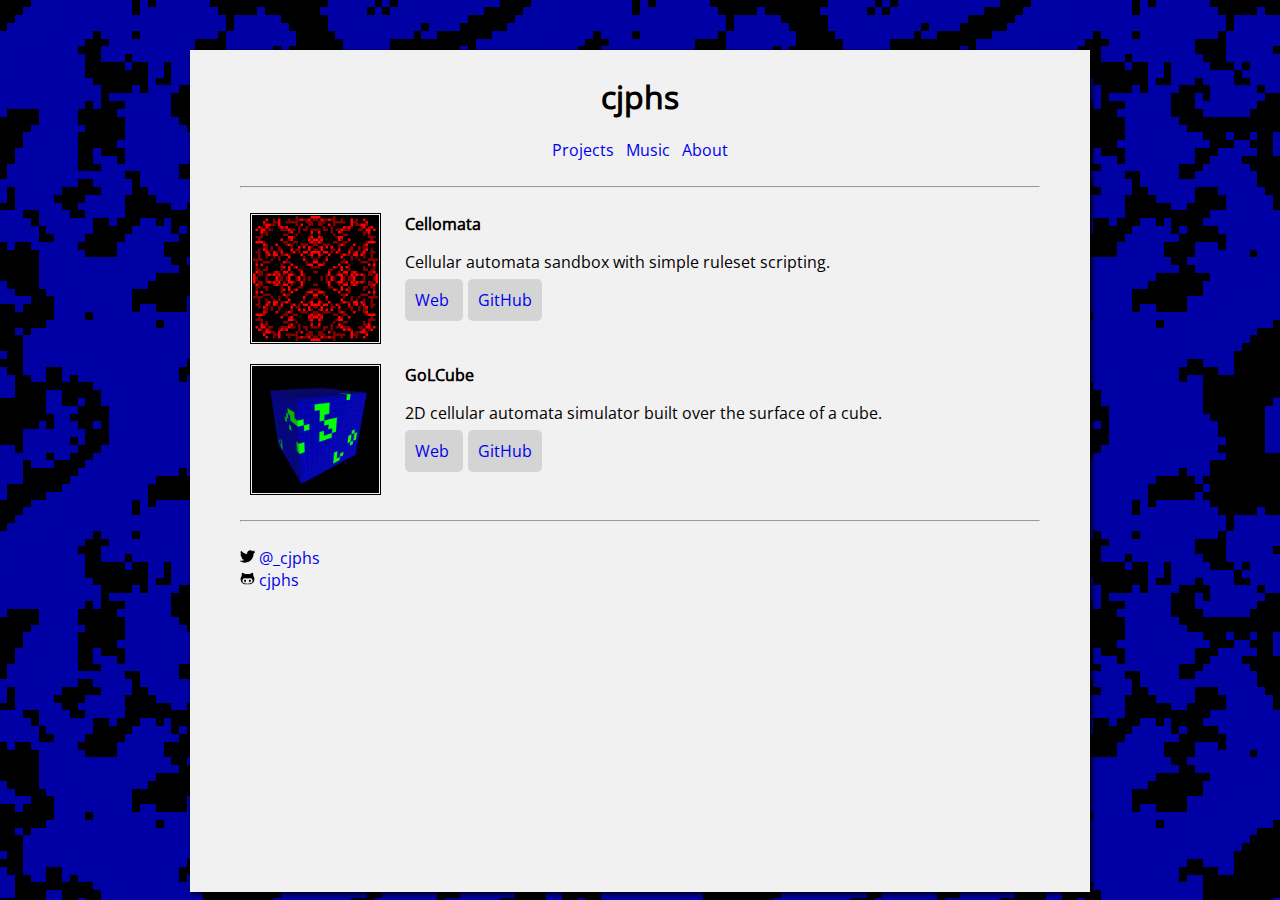
==== index.html @ fe5af617 "ca_script -> cellomata" ====
<head>
    <link href="style.css" rel="stylesheet">
</head>

<html>
    <body>
        <center>
            <h1>cjphs</h1>
            <a href="/index.html">Projects</a> &nbsp <a href="/music.html">Music</a> &nbsp <a href="/about.html">About</a>

        </center>
        <hr>

        <div class="project">
            <div class="thumb">
                <img src="/assets/project_thumbnails/ca_script_thumbnail.png"></img>
            </div>
            <div class="desc"> 
                <b>Cellomata</b>
                <p>
                    Cellular automata sandbox with simple ruleset scripting.
                </p>

                
                <div class="button-link">
                    <a href="https://cjphs.github.io/cellomata/web/" target="_blank">
                        Web
                    </a>
                </div>
                
                <div class="button-link">
                    <a href="https://cjphs.github.io/cellomata/web/" target="_blank">
                        GitHub
                    </a>
                </div>
            </div>
        </div>

        <div class="project">
            <div class="thumb">
                <img src="/assets/project_thumbnails/golcube_thumbnail.png"></img>
            </div>
            <div class="desc"> 
                <b>GoLCube</b>
                <p>
                    2D cellular automata simulator built over the surface of a cube.
                </p>
                
                <div class="button-link">
                    <a href="https://cjphs.github.io/golcube/" target="_blank">
                        Web
                    </a>
                </div>
                
                <div class="button-link">
                    <a href="https://github.com/cjphs/golcube" target="_blank">
                        GitHub
                    </a>
                </div>
            </div>
        </div>

        <hr>
        <img src="/assets/twitter.svg" style="height:15px"></img> <a href="https://twitter.com/_cjphs/" target="_blank">@_cjphs</a> <br>
        <img src="/assets/github.svg" style="height:15px"></img> <a href="https://github.com/cjphs" target="_blank">cjphs</a>

    </body>
</html>

<!-- 
                 -->
---- style.css ----
@font-face {
  font-family: OpenSans;
  src: url("assets/OpenSans-Regular.ttf");
}

html {

    font-family: OpenSans;
    text-align: justify;

    background-image: url("/assets/bg-ca.png");
}

body {
    background-color: rgb(241, 241, 241);
    color: rgb(5, 0, 0);
    
    margin-top: 50px;

    margin-left: auto;
    margin-right: auto;
    width: 800px;
    max-width: 80%;

    min-height: 100px;

    padding: 50px;
    padding-top: 25px;
    padding-bottom: 25px;

    box-shadow: 2px 2px 5px black;
}

hr {
    margin-top: 25px;
    margin-bottom: 25px;
    color: white;
}

a {
    text-decoration: none;
}

.button-link {
    display: inline;
}

.button-link a {
    background-color: 
    rgb(212, 212, 212); 
    text-align:center;
    border-radius: 5px;
    padding: 10px;
    margin: 5px;   
    margin-left: 0px; 
    display:inline;
}

.button-link a:hover {
    background-color: rgb(255, 255, 255);
    color: rgb(0, 0, 0);
}

.text_content {
    padding-right: 15px;
}

.project {
    width: 100%;
    overflow: auto;
    margin: 10px;
    margin-top: 20px;
}

.project .thumb {
    display: inline-block;
    width: 20%;
    max-width: 125px;
    vertical-align: top;
    border: double;
}

.thumb img {
    max-width: 100%;
    max-height: 100%;
}

.project .desc {
    display: inline-block;
    margin-left: 20px;
    width: 70%;
}

.align-left {
	float: left;
}
.align-right {
	float: right;
}
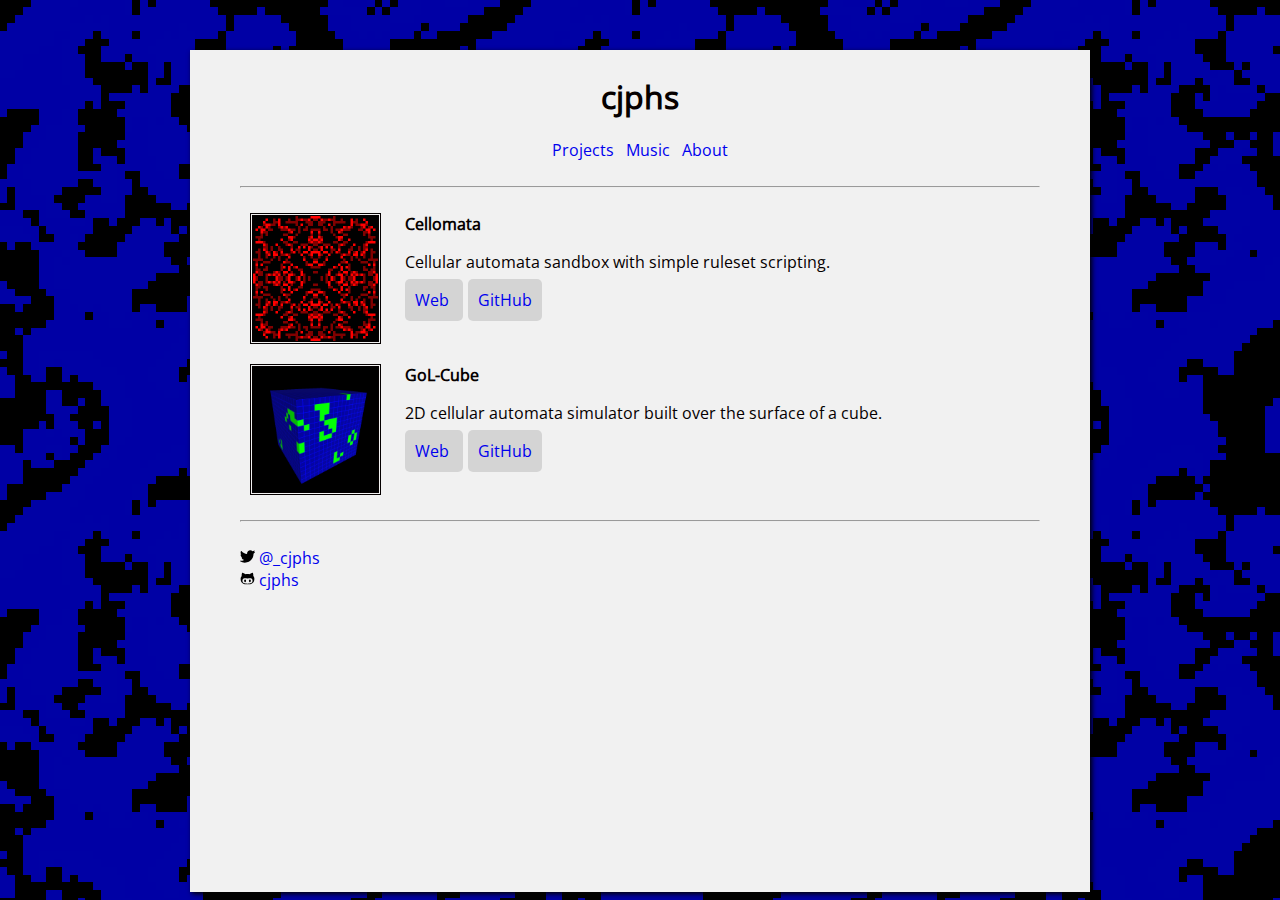
==== commit c5995b66: "cellomata -> Cellomata" ====
--- a/index.html
+++ b/index.html
@@ -23,13 +23,13 @@
 
                 
                 <div class="button-link">
-                    <a href="https://cjphs.github.io/cellomata/web/" target="_blank">
+                    <a href="https://cjphs.github.io/Cellomata/web/" target="_blank">
                         Web
                     </a>
                 </div>
                 
                 <div class="button-link">
-                    <a href="https://cjphs.github.io/cellomata/web/" target="_blank">
+                    <a href="https://github.com/cjphs/Cellomata" target="_blank">
                         GitHub
                     </a>
                 </div>
@@ -41,7 +41,7 @@
                 <img src="/assets/project_thumbnails/golcube_thumbnail.png"></img>
             </div>
             <div class="desc"> 
-                <b>GoLCube</b>
+                <b>GoL-Cube</b>
                 <p>
                     2D cellular automata simulator built over the surface of a cube.
                 </p>
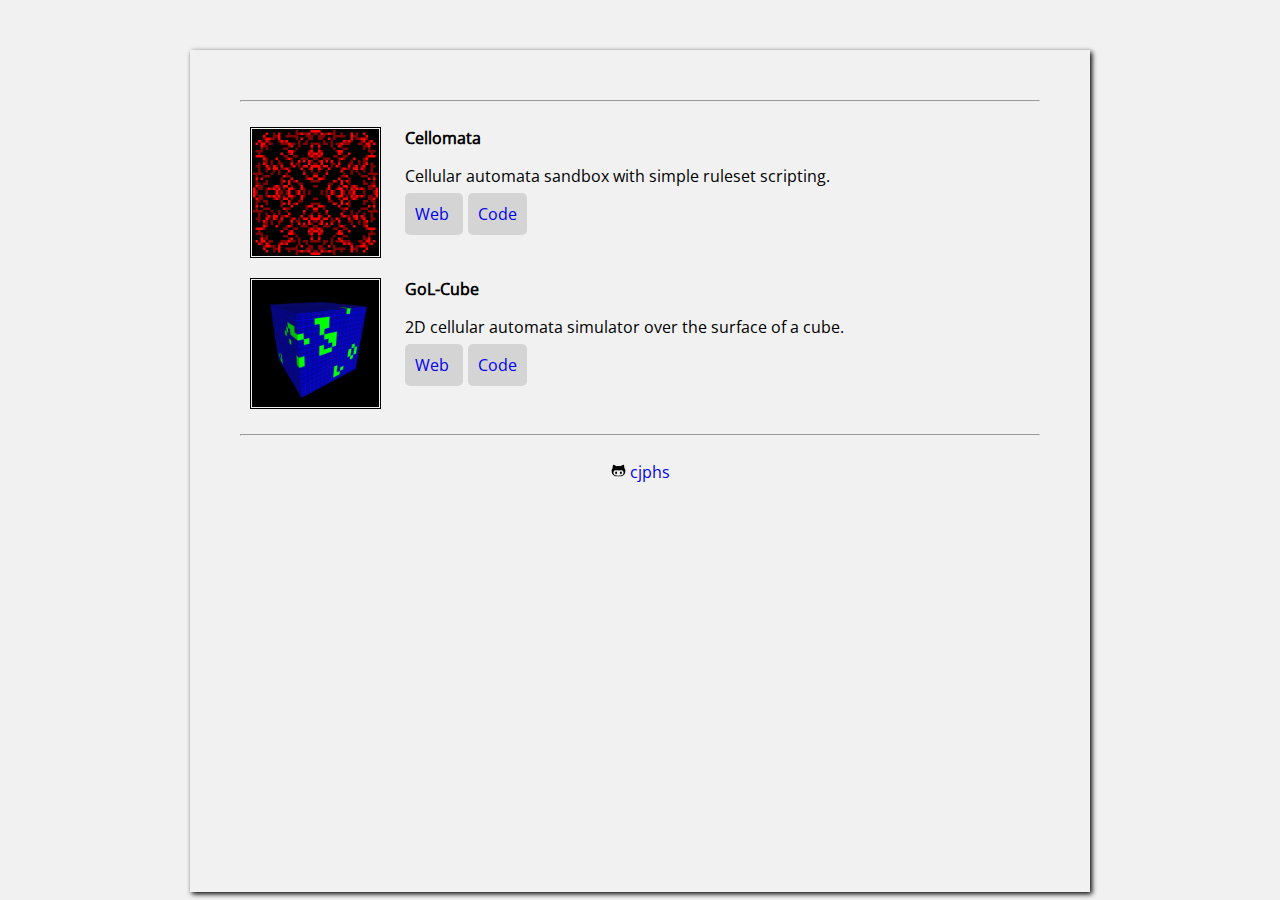
==== commit 235dda73: "update style" ====
--- a/index.html
+++ b/index.html
@@ -5,9 +5,6 @@
 <html>
     <body>
         <center>
-            <h1>cjphs</h1>
-            <a href="/index.html">Projects</a> &nbsp <a href="/music.html">Music</a> &nbsp <a href="/about.html">About</a>
-
         </center>
         <hr>
 
@@ -23,14 +20,14 @@
 
                 
                 <div class="button-link">
-                    <a href="https://cjphs.github.io/Cellomata/web/" target="_blank">
+                    <a href="https://cjphs.github.io/Cellomata/" target="_blank">
                         Web
                     </a>
                 </div>
                 
                 <div class="button-link">
                     <a href="https://github.com/cjphs/Cellomata" target="_blank">
-                        GitHub
+                        Code
                     </a>
                 </div>
             </div>
@@ -43,26 +40,28 @@
             <div class="desc"> 
                 <b>GoL-Cube</b>
                 <p>
-                    2D cellular automata simulator built over the surface of a cube.
+                    2D cellular automata simulator over the surface of a cube.
                 </p>
                 
                 <div class="button-link">
-                    <a href="https://cjphs.github.io/golcube/" target="_blank">
+                    <a href="https://cjphs.github.io/GoL-Cube/" target="_blank">
                         Web
                     </a>
                 </div>
                 
                 <div class="button-link">
-                    <a href="https://github.com/cjphs/golcube" target="_blank">
-                        GitHub
+                    <a href="https://github.com/cjphs/GoL-Cube" target="_blank">
+                        Code
                     </a>
                 </div>
             </div>
         </div>
 
         <hr>
-        <img src="/assets/twitter.svg" style="height:15px"></img> <a href="https://twitter.com/_cjphs/" target="_blank">@_cjphs</a> <br>
-        <img src="/assets/github.svg" style="height:15px"></img> <a href="https://github.com/cjphs" target="_blank">cjphs</a>
+
+        <center>
+            <img src="/assets/github.svg" style="height:15px"></img> <a href="https://github.com/cjphs" target="_blank">cjphs</a>
+        </center>
 
     </body>
 </html>
--- a/style.css
+++ b/style.css
@@ -8,12 +8,11 @@
     font-family: OpenSans;
     text-align: justify;
 
-    background-image: url("/assets/bg-ca.png");
 }
 
 body {
     background-color: rgb(241, 241, 241);
-    color: rgb(5, 0, 0);
+    color: rgb(0, 0, 0);
     
     margin-top: 50px;
 
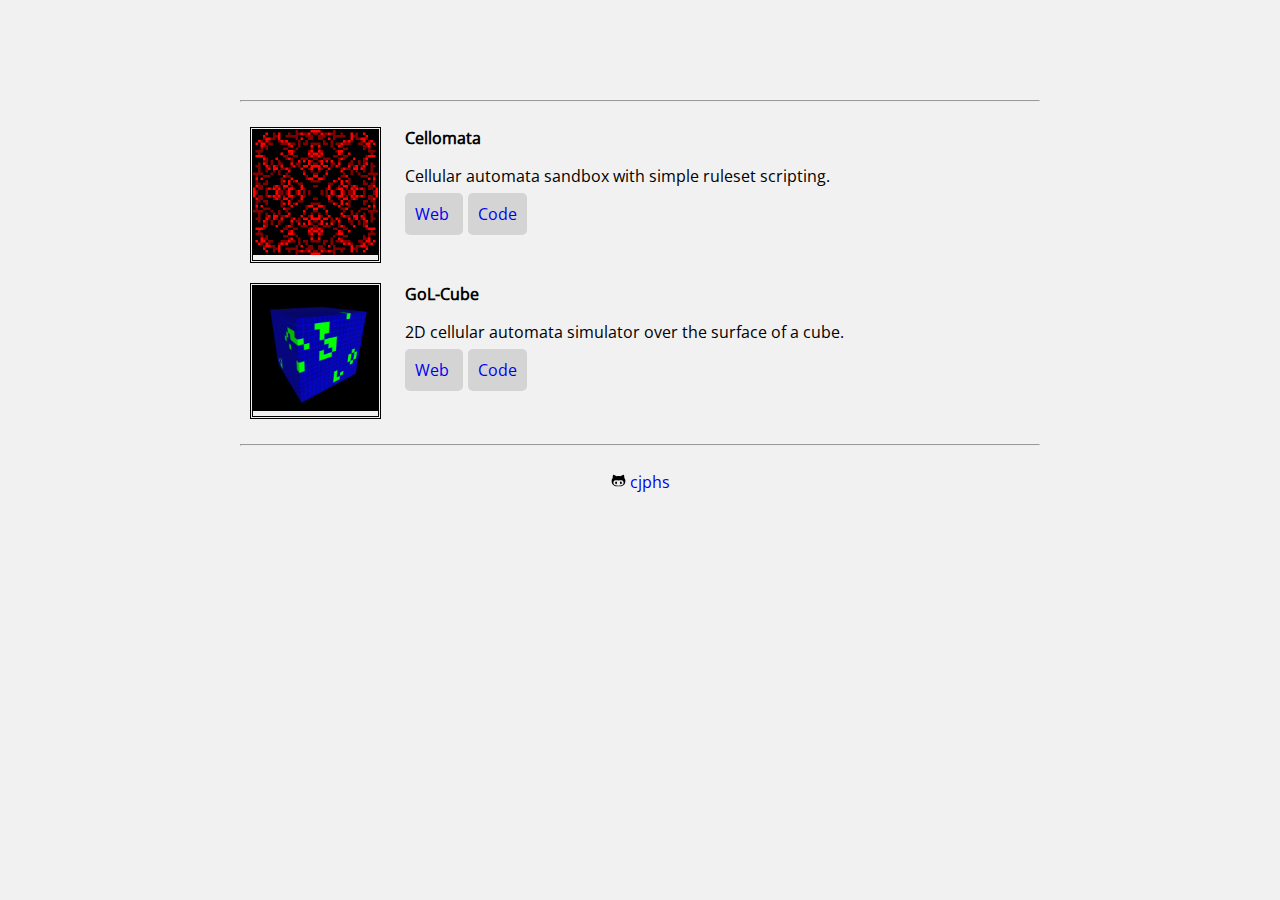
==== commit b5a87be1: "restyle" ====
--- a/index.html
+++ b/index.html
@@ -1,13 +1,14 @@
+<!DOCTYPE html>
+
 <head>
+    <title>cjphs</title>
+    <meta name="viewport" content="width=device-width, initial-scale=1">
     <link href="style.css" rel="stylesheet">
 </head>
 
 <html>
     <body>
-        <center>
-        </center>
         <hr>
-
         <div class="project">
             <div class="thumb">
                 <img src="/assets/project_thumbnails/ca_script_thumbnail.png"></img>
@@ -17,14 +18,11 @@
                 <p>
                     Cellular automata sandbox with simple ruleset scripting.
                 </p>
-
-                
                 <div class="button-link">
                     <a href="https://cjphs.github.io/Cellomata/" target="_blank">
                         Web
                     </a>
                 </div>
-                
                 <div class="button-link">
                     <a href="https://github.com/cjphs/Cellomata" target="_blank">
                         Code
@@ -42,13 +40,11 @@
                 <p>
                     2D cellular automata simulator over the surface of a cube.
                 </p>
-                
                 <div class="button-link">
                     <a href="https://cjphs.github.io/GoL-Cube/" target="_blank">
                         Web
                     </a>
                 </div>
-                
                 <div class="button-link">
                     <a href="https://github.com/cjphs/GoL-Cube" target="_blank">
                         Code
@@ -62,9 +58,5 @@
         <center>
             <img src="/assets/github.svg" style="height:15px"></img> <a href="https://github.com/cjphs" target="_blank">cjphs</a>
         </center>
-
     </body>
 </html>
-
-<!-- 
-                 -->--- a/style.css
+++ b/style.css
@@ -26,8 +26,6 @@
     padding: 50px;
     padding-top: 25px;
     padding-bottom: 25px;
-
-    box-shadow: 2px 2px 5px black;
 }
 
 hr {
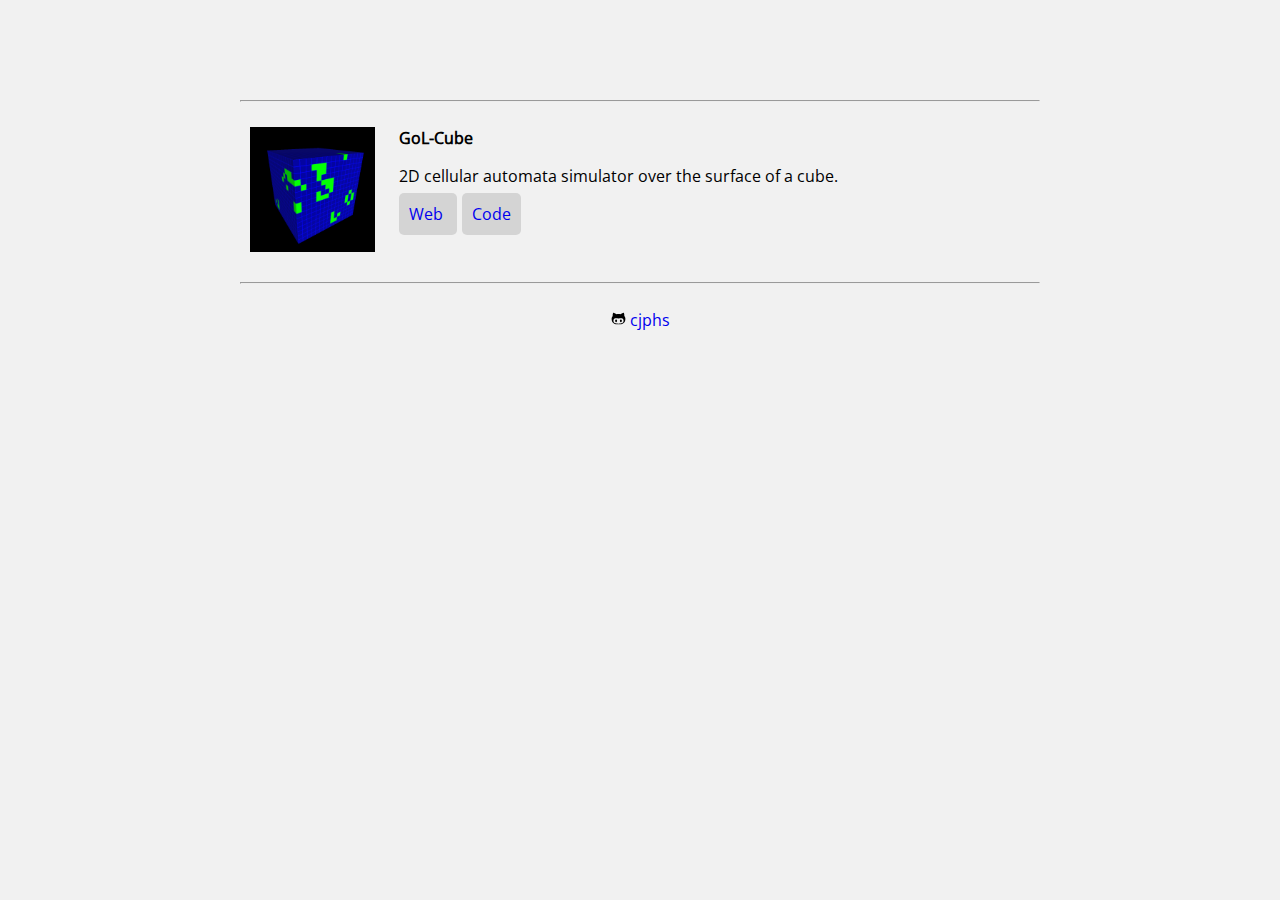
==== commit ee5b56d6: "Update index.html" ====
--- a/index.html
+++ b/index.html
@@ -9,7 +9,7 @@
 <html>
     <body>
         <hr>
-        <div class="project">
+        <!-- <div class="project">
             <div class="thumb">
                 <img src="/assets/project_thumbnails/ca_script_thumbnail.png"></img>
             </div>
@@ -29,7 +29,7 @@
                     </a>
                 </div>
             </div>
-        </div>
+        </div> -->
 
         <div class="project">
             <div class="thumb">
--- a/style.css
+++ b/style.css
@@ -74,7 +74,6 @@
     width: 20%;
     max-width: 125px;
     vertical-align: top;
-    border: double;
 }
 
 .thumb img {
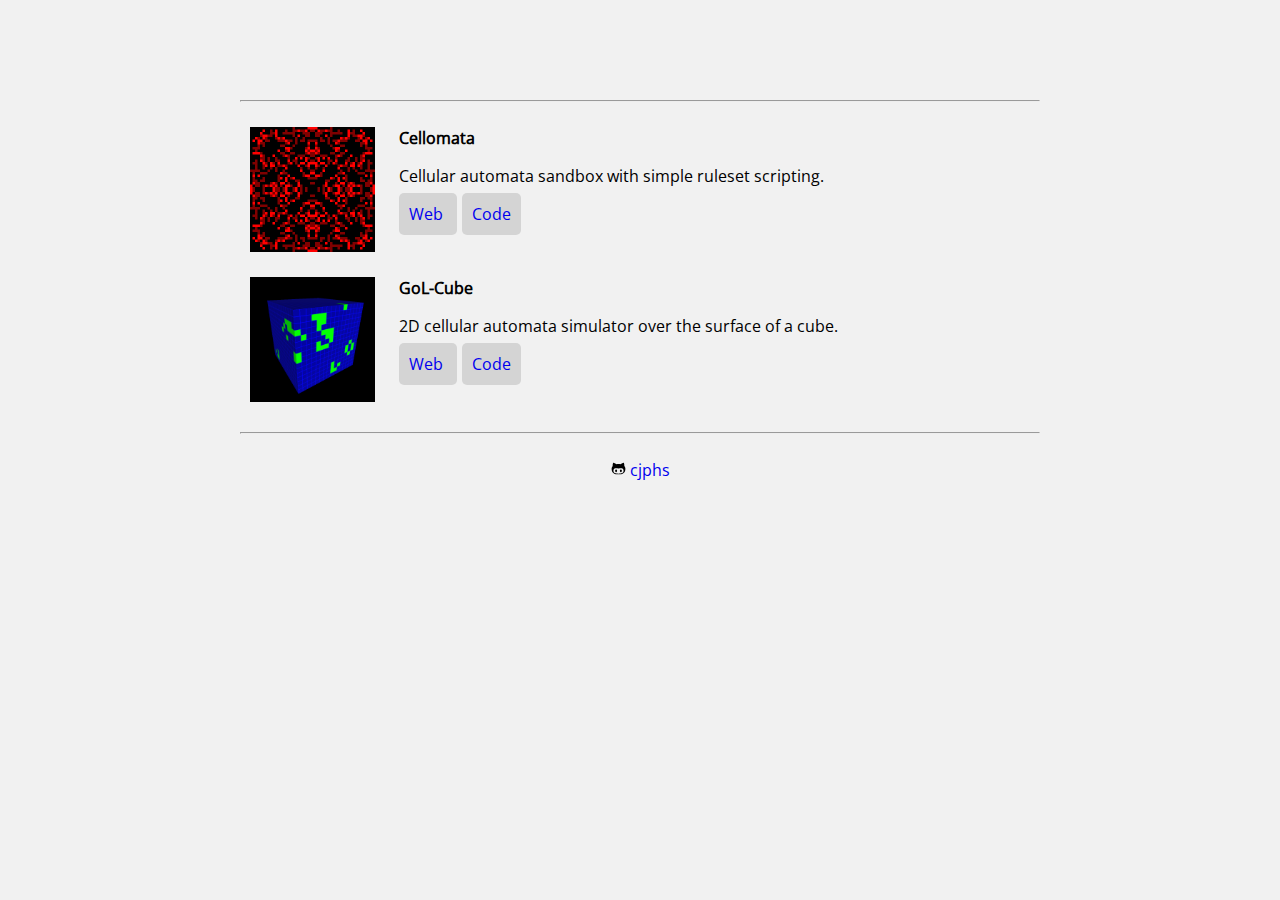
==== commit 8dd7b100: "Update index.html" ====
--- a/index.html
+++ b/index.html
@@ -9,7 +9,7 @@
 <html>
     <body>
         <hr>
-        <!-- <div class="project">
+        <div class="project">
             <div class="thumb">
                 <img src="/assets/project_thumbnails/ca_script_thumbnail.png"></img>
             </div>
@@ -29,7 +29,7 @@
                     </a>
                 </div>
             </div>
-        </div> -->
+        </div>
 
         <div class="project">
             <div class="thumb">
